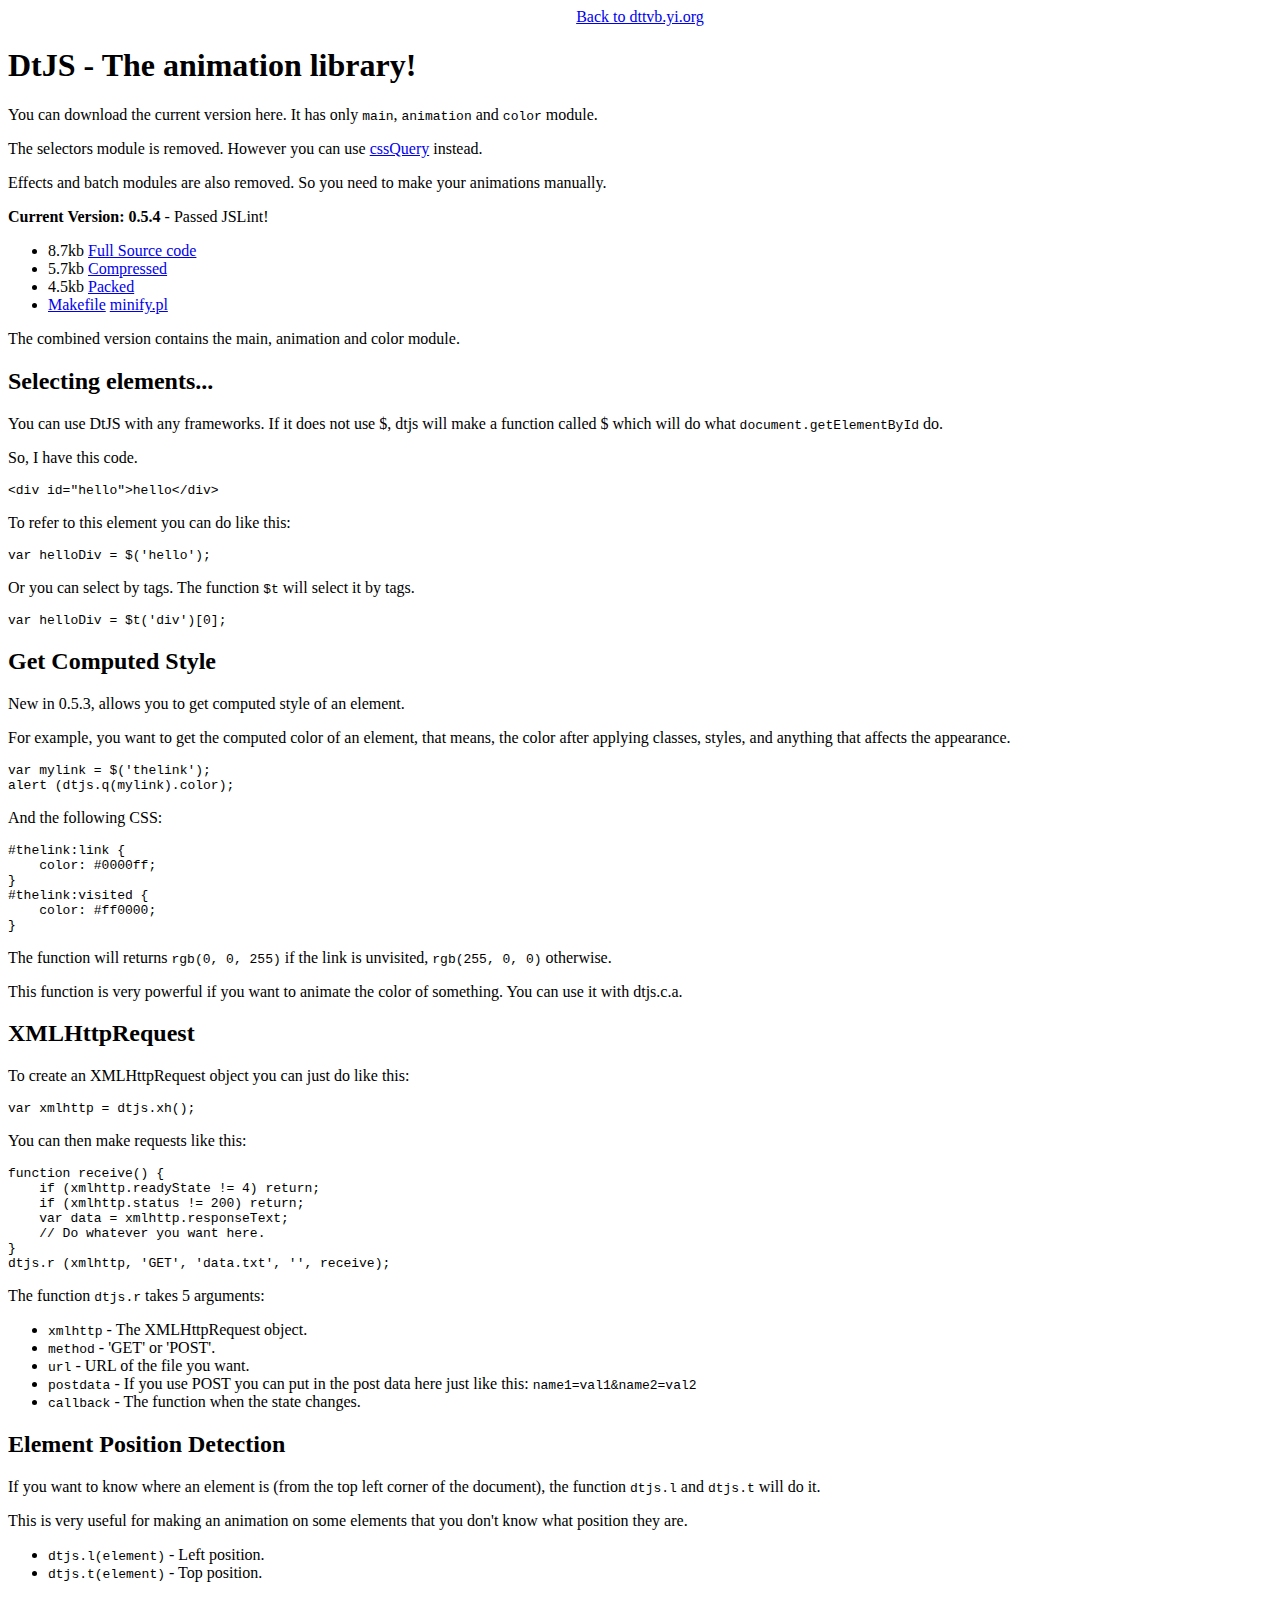
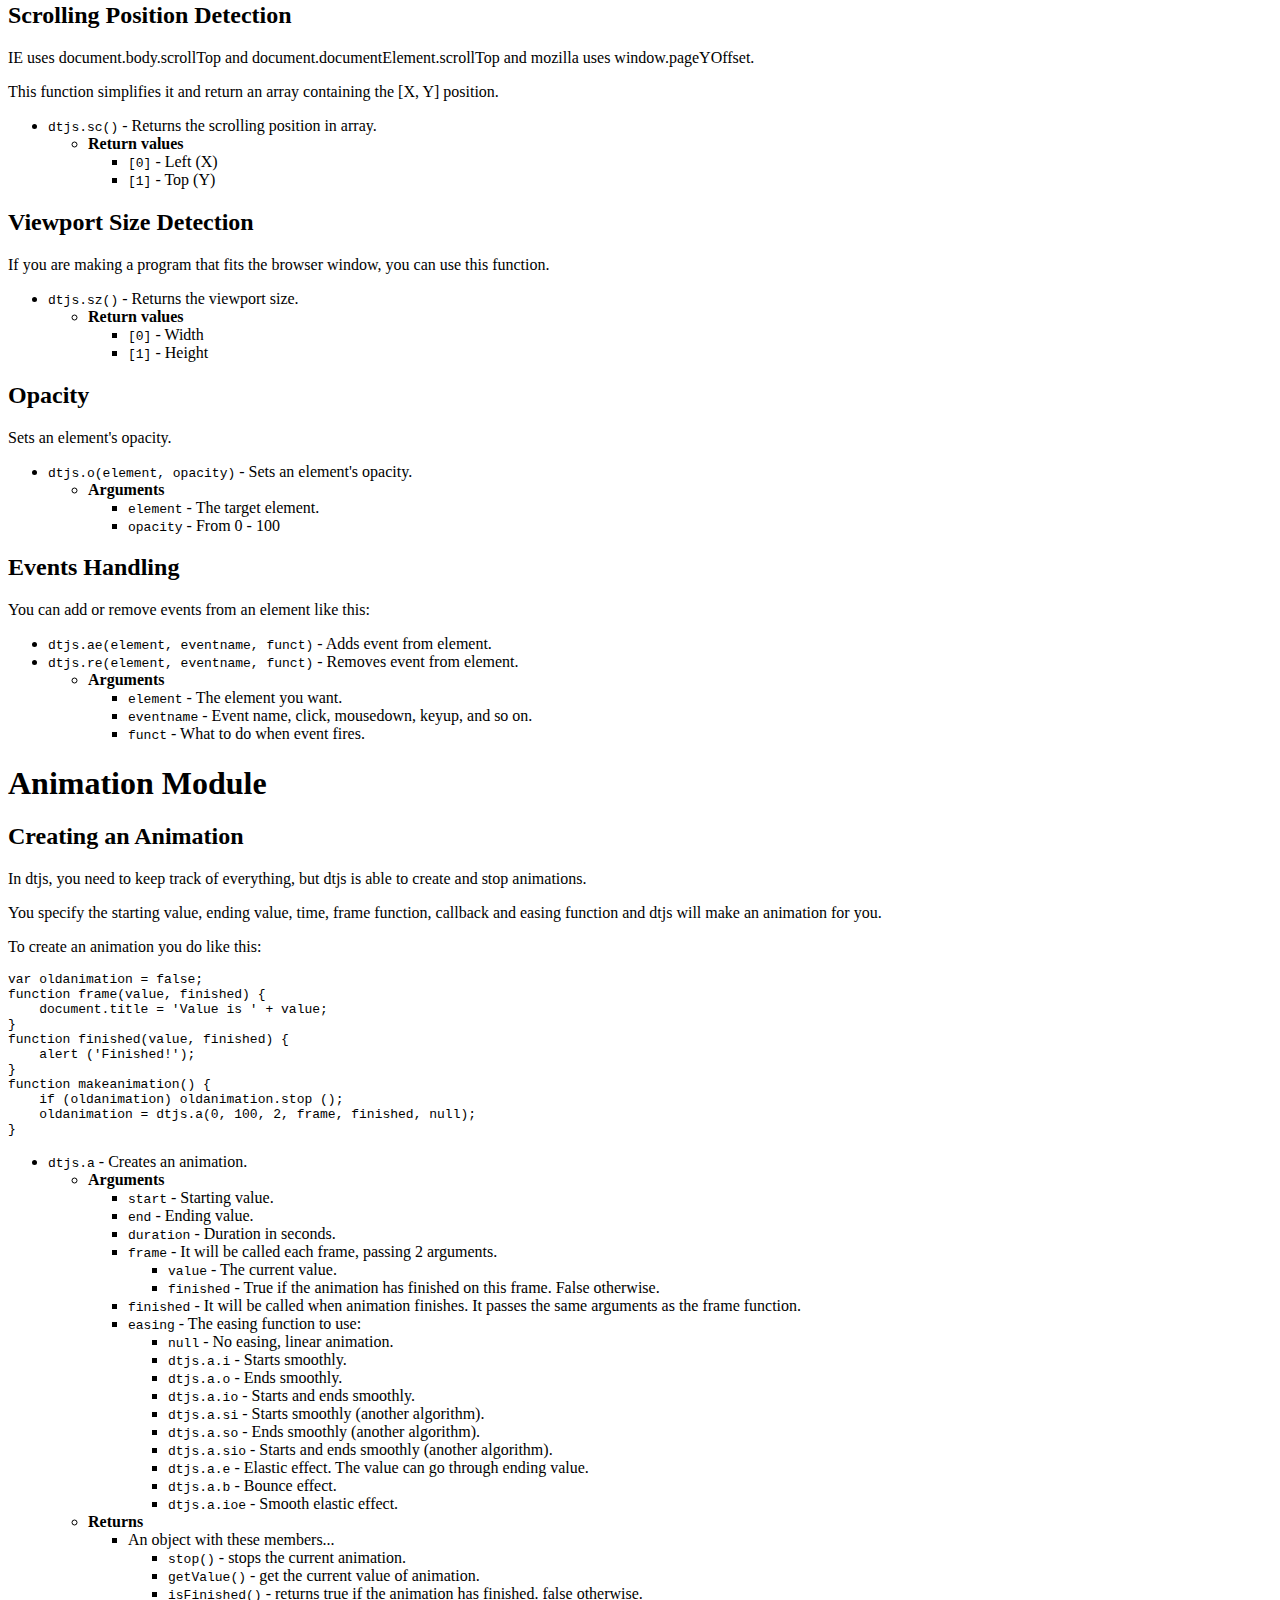
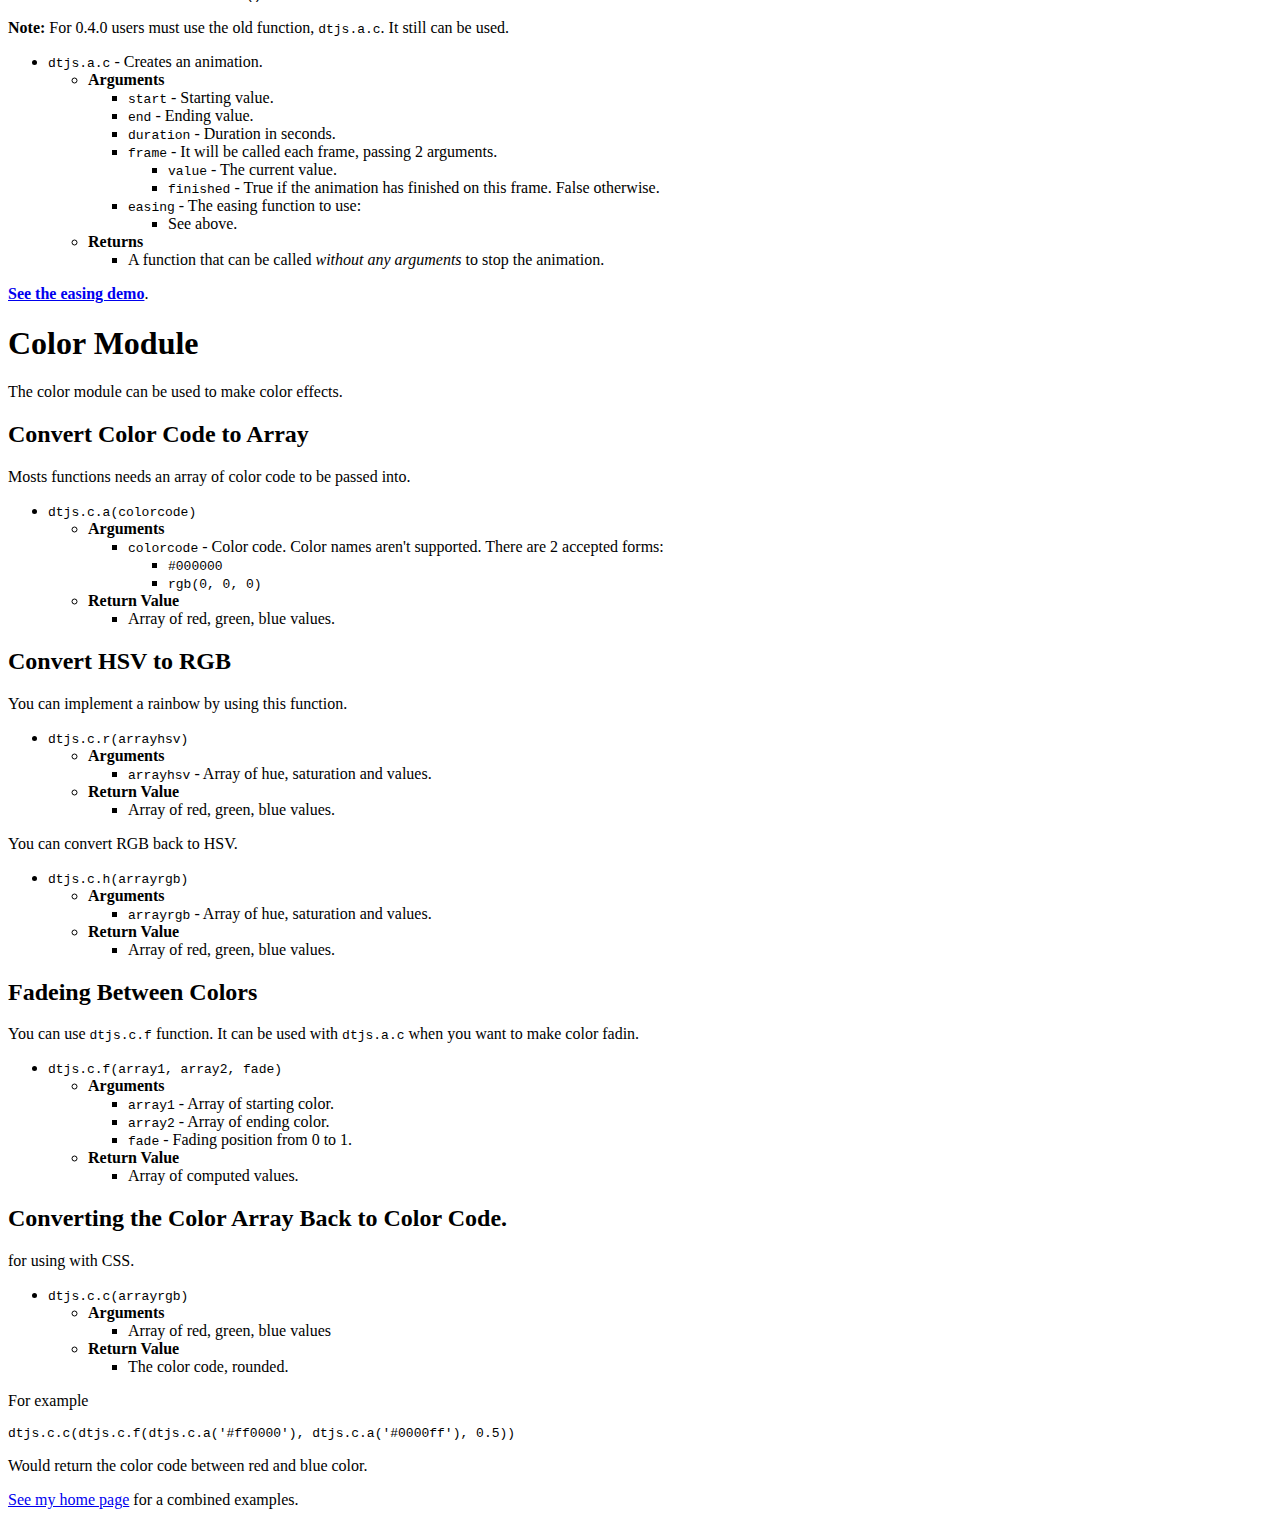
==== index.html @ 0e2278de "First commit." ====
<!DOCTYPE html PUBLIC "-//W3C//DTD XHTML 1.1//EN" "http://www.w3.org/1999/xhtml">
<html xmlns="http://www.w3.org/1999/xhtml">
<head>
	<title>DtJS &mdash; the JavaScript Animation Library</title>
	<link rel="stylesheet" href="css.css" />
</head>
<body>
<div style="text-align: center"><a href="/">Back to dttvb.yi.org</a></div>
<h1>DtJS - The animation library!</h1>

<p>You can download the current version here. It has only <code>main</code>, <code>animation</code> and <code>color</code> module.</p>

<p>The selectors module is removed. However you can use <a href="http://dean.edwards.name/my/cssQuery/">cssQuery</a> instead.</p>

<p>Effects and batch modules are also removed. So you need to make your animations manually.</p>

<p><strong>Current Version: 0.5.4</strong> - Passed JSLint!</p>

<ul>
<li>8.7kb <a href="dtjs.js?0.5.4">Full Source code</a></li>
<li>5.7kb <a href="dtjs.compressed.js?0.5.4">Compressed</a></li>
<li>4.5kb <a href="dtjs.packed.js?0.5.4">Packed</a></li>
<li><a href="Makefile">Makefile</a> <a href="minify.pl">minify.pl</a></li>
</ul>

<script type="text/javascript" src="dtjs.packed.js"></script>

<p>The combined version contains the main, animation and color module.</p>

<h2>Selecting elements...</h2>

<p>You can use DtJS with any frameworks. If it does not use $, dtjs will make a function called $
which will do what <code>document.getElementById</code> do.</p>

<p>So, I have this code.</p>

<pre><code>&lt;div id="hello"&gt;hello&lt;/div&gt;
</code></pre>

<p>To refer to this element you can do like this:</p>

<pre><code>var helloDiv = $('hello');
</code></pre>

<p>Or you can select by tags. The function <code>$t</code> will select it by tags.</p>

<pre><code>var helloDiv = $t('div')[0];
</code></pre>

<h2>Get Computed Style</h2>

<p>New in 0.5.3, allows you to get computed style of an element.</p>

<p>For example, you want to get the computed color of an element, that means, the color after applying classes, styles, and anything that affects the appearance.</p>

<pre><code>var mylink = $('thelink');
alert (dtjs.q(mylink).color);
</code></pre>

<p>And the following CSS:</p>

<pre><code>#thelink:link {
    color: #0000ff;
}
#thelink:visited {
    color: #ff0000;
}
</code></pre>

<p>The function will returns <code>rgb(0, 0, 255)</code> if the link is unvisited, <code>rgb(255, 0, 0)</code> otherwise.</p>

<p>This function is very powerful if you want to animate the color of something. You can use it with dtjs.c.a.</p>

<h2>XMLHttpRequest</h2>

<p>To create an XMLHttpRequest object you can just do like this:</p>

<pre><code>var xmlhttp = dtjs.xh();
</code></pre>

<p>You can then make requests like this:</p>

<pre><code>function receive() {
    if (xmlhttp.readyState != 4) return;
    if (xmlhttp.status != 200) return;
    var data = xmlhttp.responseText;
    // Do whatever you want here.
}
dtjs.r (xmlhttp, 'GET', 'data.txt', '', receive);
</code></pre>

<p>The function <code>dtjs.r</code> takes 5 arguments:</p>

<ul>
<li><code>xmlhttp</code>  - The XMLHttpRequest object.</li>
<li><code>method</code>   - 'GET' or 'POST'.</li>
<li><code>url</code>      - URL of the file you want.</li>
<li><code>postdata</code> - If you use POST you can put in the post data here just like this: <code>name1=val1&amp;name2=val2</code></li>
<li><code>callback</code> - The function when the state changes.</li>
</ul>

<h2>Element Position Detection</h2>

<p>If you want to know where an element is (from the top left corner of the document), the function <code>dtjs.l</code> and <code>dtjs.t</code>
will do it.</p>

<p>This is very useful for making an animation on some elements that you don't know what position they are.</p>

<ul>
<li><code>dtjs.l(element)</code> - Left position.</li>
<li><code>dtjs.t(element)</code> - Top position.</li>
</ul>

<h2>Scrolling Position Detection</h2>

<p>IE uses document.body.scrollTop and document.documentElement.scrollTop and mozilla uses window.pageYOffset.</p>

<p>This function simplifies it and return an array containing the [X, Y] position.</p>

<ul>
<li><code>dtjs.sc()</code> - Returns the scrolling position in array.

<ul>
<li><strong>Return values</strong>

<ul>
<li><code>[0]</code> - Left (X)</li>
<li><code>[1]</code> - Top (Y)</li>
</ul></li>
</ul></li>
</ul>

<h2>Viewport Size Detection</h2>

<p>If you are making a program that fits the browser window, you can use this function.</p>

<ul>
<li><code>dtjs.sz()</code> - Returns the viewport size.

<ul>
<li><strong>Return values</strong>

<ul>
<li><code>[0]</code> - Width</li>
<li><code>[1]</code> - Height</li>
</ul></li>
</ul></li>
</ul>

<h2>Opacity</h2>

<p>Sets an element's opacity.</p>

<ul>
<li><code>dtjs.o(element, opacity)</code> - Sets an element's opacity.

<ul>
<li><strong>Arguments</strong>

<ul>
<li><code>element</code> - The target element.</li>
<li><code>opacity</code> - From 0 - 100</li>
</ul></li>
</ul></li>
</ul>

<h2>Events Handling</h2>

<p>You can add or remove events from an element like this:</p>

<ul>
<li><code>dtjs.ae(element, eventname, funct)</code> - Adds event from element.</li>
<li><code>dtjs.re(element, eventname, funct)</code> - Removes event from element.

<ul>
<li><strong>Arguments</strong>

<ul>
<li><code>element</code> - The element you want.</li>
<li><code>eventname</code> - Event name, click, mousedown, keyup, and so on.</li>
<li><code>funct</code> - What to do when event fires.</li>
</ul></li>
</ul></li>
</ul>

<h1>Animation Module</h1>

<h2>Creating an Animation</h2>

<p>In dtjs, you need to keep track of everything, but dtjs is able to create and stop animations.</p>

<p>You specify the starting value, ending value, time, frame function, callback and easing function and dtjs will make an animation for you.</p>

<p>To create an animation you do like this:</p>

<pre><code>var oldanimation = false;
function frame(value, finished) {
    document.title = 'Value is ' + value;
}
function finished(value, finished) {
    alert ('Finished!');
}
function makeanimation() {
    if (oldanimation) oldanimation.stop ();
    oldanimation = dtjs.a(0, 100, 2, frame, finished, null);
}
</code></pre>

<ul>
<li><code>dtjs.a</code> - Creates an animation.

<ul>
<li><strong>Arguments</strong>

<ul>
<li><code>start</code>    - Starting value.</li>
<li><code>end</code>      - Ending value.</li>
<li><code>duration</code> - Duration in seconds.</li>
<li><code>frame</code>    - It will be called each frame, passing 2 arguments.

<ul>
<li><code>value</code>     - The current value.</li>
<li><code>finished</code>  - True if the animation has finished on this frame. False otherwise.</li>
</ul></li>
<li><code>finished</code> - It will be called when animation finishes. It passes the same arguments as the frame function.</li>
<li><code>easing</code>   - The easing function to use:

<ul>
<li><code>null</code>        - No easing, linear animation.</li>
<li><code>dtjs.a.i</code>    - Starts smoothly.</li>
<li><code>dtjs.a.o</code>    - Ends smoothly.</li>
<li><code>dtjs.a.io</code>   - Starts and ends smoothly.</li>
<li><code>dtjs.a.si</code>   - Starts smoothly (another algorithm).</li>
<li><code>dtjs.a.so</code>   - Ends smoothly (another algorithm).</li>
<li><code>dtjs.a.sio</code>  - Starts and ends smoothly (another algorithm).</li>
<li><code>dtjs.a.e</code>    - Elastic effect. The value can go through ending value.</li>
<li><code>dtjs.a.b</code>    - Bounce effect.</li>
<li><code>dtjs.a.ioe</code>  - Smooth elastic effect.</li>
</ul></li>
</ul></li>
<li><strong>Returns</strong>

<ul>
<li>An object with these members...

<ul>
<li><code>stop()</code>     - stops the current animation.</li>
<li><code>getValue()</code> - get the current value of animation.</li>
<li><code>isFinished()</code> - returns true if the animation has finished. false otherwise.</li>
</ul></li>
</ul></li>
</ul></li>
</ul>

<p><strong>Note:</strong> For 0.4.0 users must use the old function, <code>dtjs.a.c</code>. It still can be used.</p>

<ul>
<li><code>dtjs.a.c</code> - Creates an animation.

<ul>
<li><strong>Arguments</strong>

<ul>
<li><code>start</code>    - Starting value.</li>
<li><code>end</code>      - Ending value.</li>
<li><code>duration</code> - Duration in seconds.</li>
<li><code>frame</code>    - It will be called each frame, passing 2 arguments.

<ul>
<li><code>value</code>     - The current value.</li>
<li><code>finished</code>  - True if the animation has finished on this frame. False otherwise.</li>
</ul></li>
<li><code>easing</code>   - The easing function to use:

<ul>
<li>See above.</li>
</ul></li>
</ul></li>
<li><strong>Returns</strong>

<ul>
<li>A function that can be called <em>without any arguments</em> to stop the animation.</li>
</ul></li>
</ul></li>
</ul>

<p><a href="easingtest.html"><strong>See the easing demo</strong></a>.</p>

<h1>Color Module</h1>

<p>The color module can be used to make color effects.</p>

<h2>Convert Color Code to Array</h2>

<p>Mosts functions needs an array of color code to be passed into.</p>

<ul>
<li><code>dtjs.c.a(colorcode)</code>

<ul>
<li><strong>Arguments</strong>

<ul>
<li><code>colorcode</code> - Color code. Color names aren't supported. There are 2 accepted forms:

<ul>
<li><code>#000000</code></li>
<li><code>rgb(0, 0, 0)</code></li>
</ul></li>
</ul></li>
<li><strong>Return Value</strong>

<ul>
<li>Array of red, green, blue values.</li>
</ul></li>
</ul></li>
</ul>

<h2>Convert HSV to RGB</h2>

<p>You can implement a rainbow by using this function.</p>

<ul>
<li><code>dtjs.c.r(arrayhsv)</code>

<ul>
<li><strong>Arguments</strong>

<ul>
<li><code>arrayhsv</code> - Array of hue, saturation and values.</li>
</ul></li>
<li><strong>Return Value</strong>

<ul>
<li>Array of red, green, blue values.</li>
</ul></li>
</ul></li>
</ul>

<p>You can convert RGB back to HSV.</p>

<ul>
<li><code>dtjs.c.h(arrayrgb)</code>

<ul>
<li><strong>Arguments</strong>

<ul>
<li><code>arrayrgb</code> - Array of hue, saturation and values.</li>
</ul></li>
<li><strong>Return Value</strong>

<ul>
<li>Array of red, green, blue values.</li>
</ul></li>
</ul></li>
</ul>

<h2>Fadeing Between Colors</h2>

<p>You can use <code>dtjs.c.f</code> function. It can be used with <code>dtjs.a.c</code> when you want to make color fadin.</p>

<ul>
<li><code>dtjs.c.f(array1, array2, fade)</code>

<ul>
<li><strong>Arguments</strong>

<ul>
<li><code>array1</code> - Array of starting color.</li>
<li><code>array2</code> - Array of ending color.</li>
<li><code>fade</code>   - Fading position from 0 to 1.</li>
</ul></li>
<li><strong>Return Value</strong>

<ul>
<li>Array of computed values.</li>
</ul></li>
</ul></li>
</ul>

<h2>Converting the Color Array Back to Color Code.</h2>

<p>for using with CSS.</p>

<ul>
<li><code>dtjs.c.c(arrayrgb)</code>

<ul>
<li><strong>Arguments</strong>

<ul>
<li>Array of red, green, blue values</li>
</ul></li>
<li><strong>Return Value</strong>

<ul>
<li>The color code, rounded.</li>
</ul></li>
</ul></li>
</ul>

<p>For example</p>

<pre><code>dtjs.c.c(dtjs.c.f(dtjs.c.a('#ff0000'), dtjs.c.a('#0000ff'), 0.5))
</code></pre>

<p>Would return the color code between red and blue color.</p>

<p><a href="/">See my home page</a> for a combined examples.</p>
</body>
</html>
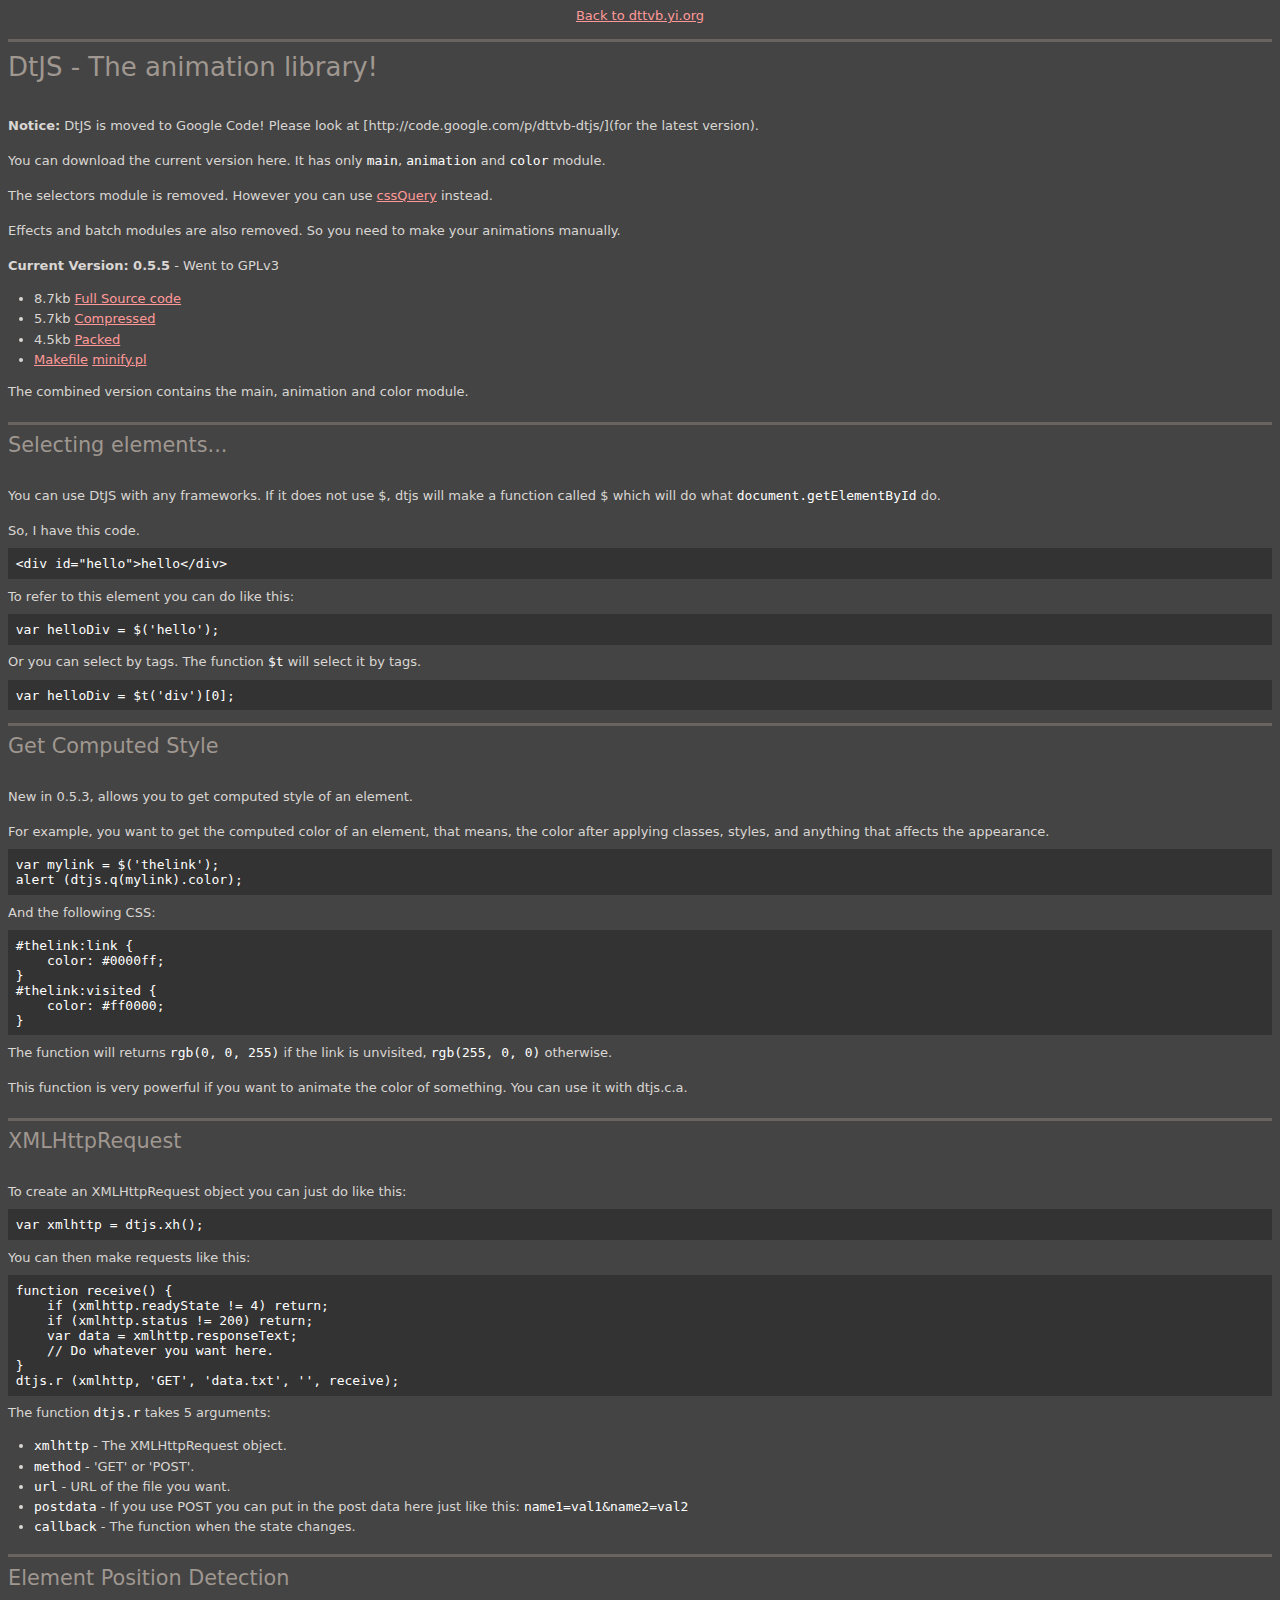
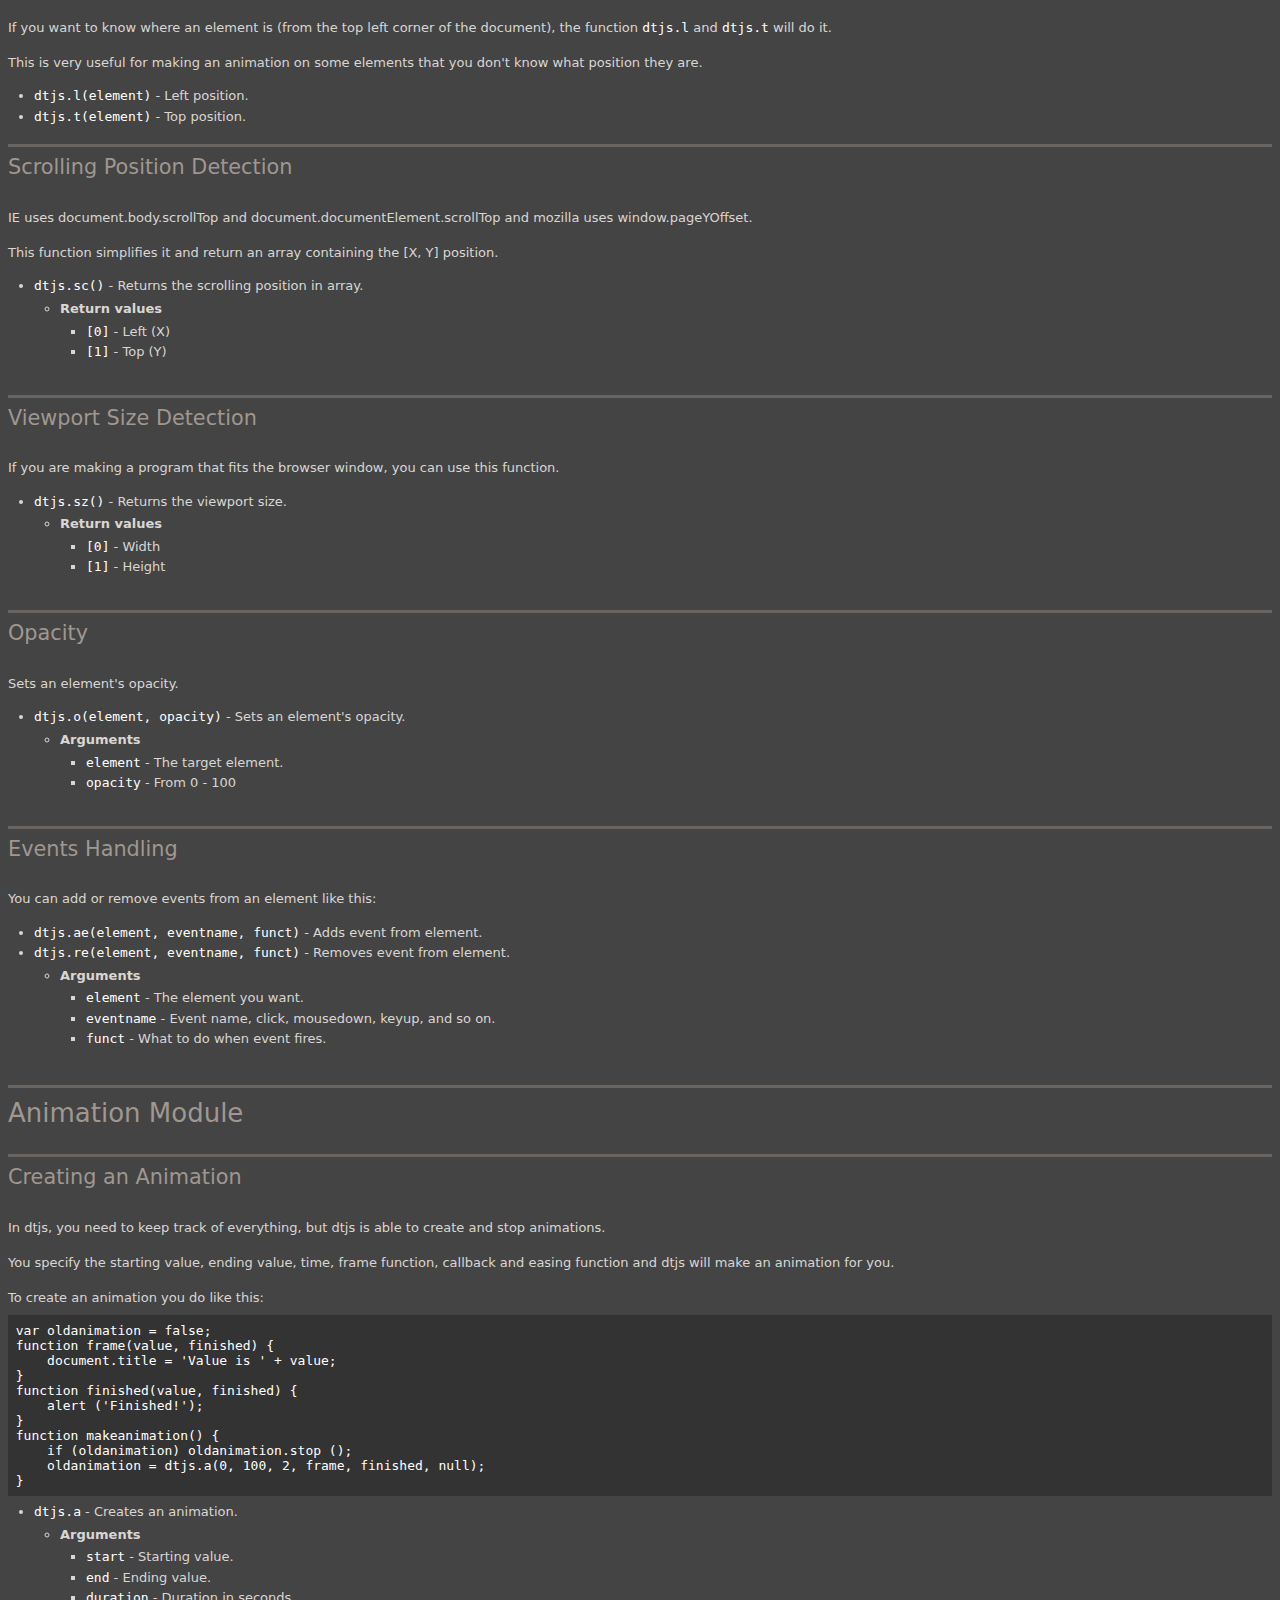
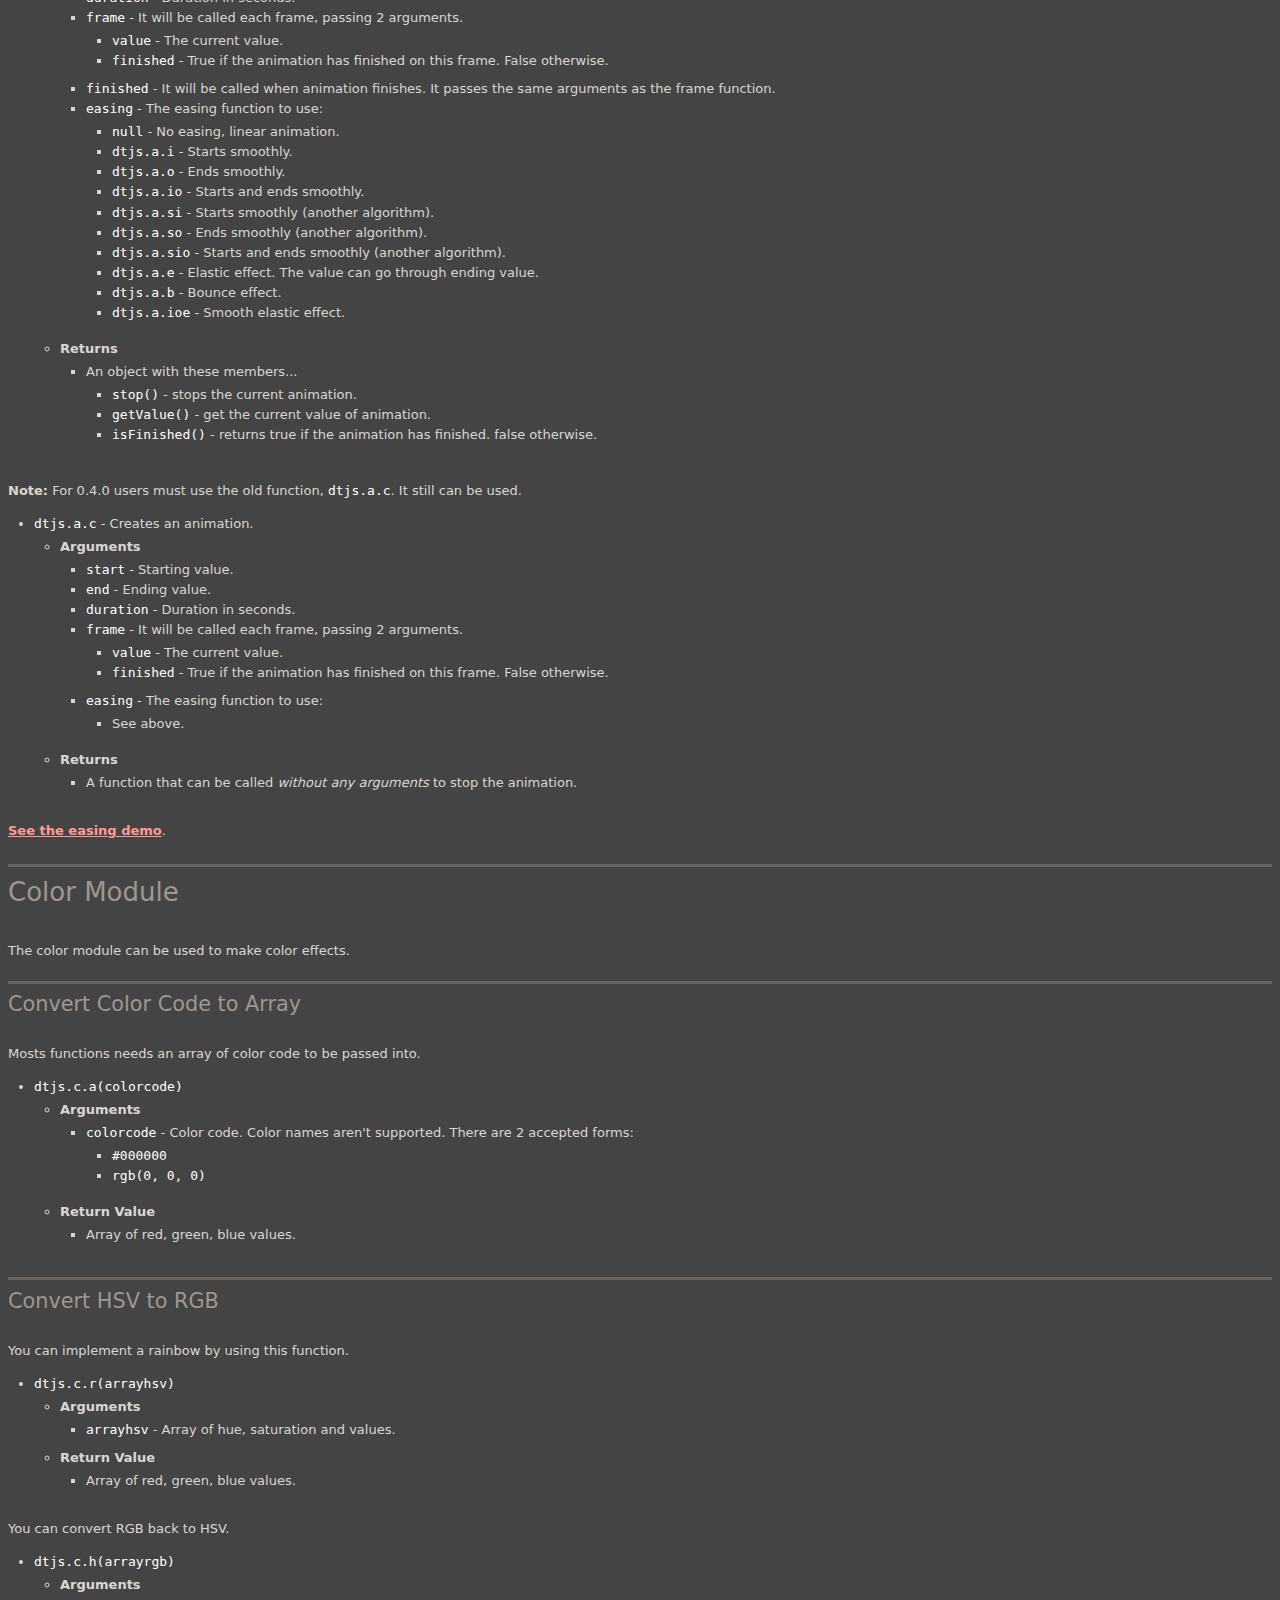
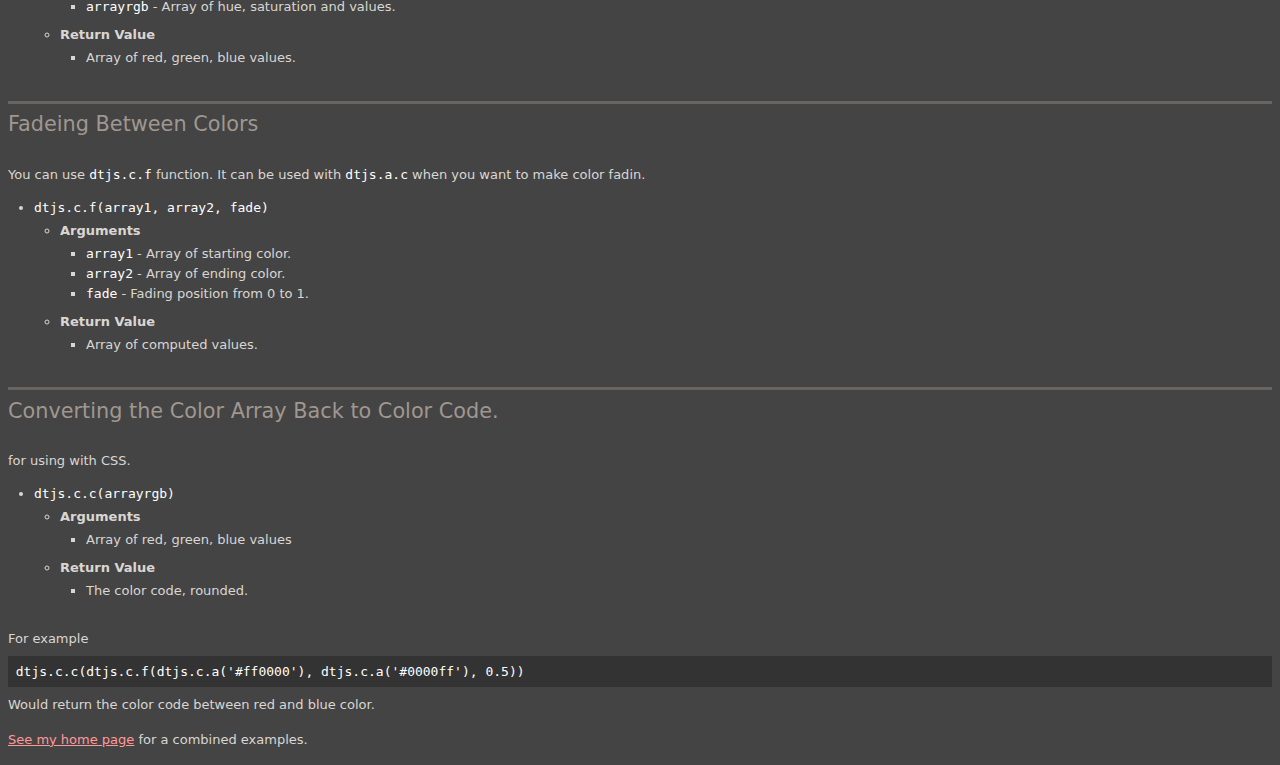
==== commit c754910c: "make" ====
--- a/index.html
+++ b/index.html
@@ -8,18 +8,20 @@
 <div style="text-align: center"><a href="/">Back to dttvb.yi.org</a></div>
 <h1>DtJS - The animation library!</h1>
 
+<p><strong>Notice:</strong> DtJS is moved to Google Code! Please look at [http://code.google.com/p/dttvb-dtjs/](for the latest version).</p>
+
 <p>You can download the current version here. It has only <code>main</code>, <code>animation</code> and <code>color</code> module.</p>
 
 <p>The selectors module is removed. However you can use <a href="http://dean.edwards.name/my/cssQuery/">cssQuery</a> instead.</p>
 
 <p>Effects and batch modules are also removed. So you need to make your animations manually.</p>
 
-<p><strong>Current Version: 0.5.4</strong> - Passed JSLint!</p>
-
-<ul>
-<li>8.7kb <a href="dtjs.js?0.5.4">Full Source code</a></li>
-<li>5.7kb <a href="dtjs.compressed.js?0.5.4">Compressed</a></li>
-<li>4.5kb <a href="dtjs.packed.js?0.5.4">Packed</a></li>
+<p><strong>Current Version: 0.5.5</strong> - Went to GPLv3</p>
+
+<ul>
+<li>8.7kb <a href="dtjs.js?0.5.5">Full Source code</a></li>
+<li>5.7kb <a href="dtjs.compressed.js?0.5.5">Compressed</a></li>
+<li>4.5kb <a href="dtjs.packed.js?0.5.5">Packed</a></li>
 <li><a href="Makefile">Makefile</a> <a href="minify.pl">minify.pl</a></li>
 </ul>
 
--- a/css.css
+++ b/css.css
@@ -0,0 +1,73 @@
+body {
+	background: #444;
+	color: #d9d6d3;
+	font: small "DejaVu Sans", "Bitstream Vera Sans", Verdana, Helvetica, sans-serif;
+}
+
+h1, h2 {
+	margin: 0.6em 0;
+	padding: 0.4em 0;
+}
+
+p {
+	line-height: 1.5em;
+}
+
+p {
+	margin: 0;
+	padding: 0.6em 0;
+}
+
+ol, ul {
+	margin: 0 0 0 2em;
+	padding: 0.4em 0;
+}
+
+li {
+	margin: 0;
+	padding: 0.2em 0;
+}
+
+code {
+	color: #fff;
+}
+
+h1, h2 {
+	color: #9f9790;
+	border-top: 3px solid #696460;
+	font-weight: 100;
+}
+
+h1 {
+	font-size: 200%;
+}
+
+h2 {
+	font-size: 160%;
+}
+
+pre {
+	margin: 0;
+	padding: 0.6em;
+	background: #333;
+}
+
+a {
+	color: #f99;
+}
+
+a:visited {
+	color: #c88;
+}
+
+code, pre {
+	font: 100% "DejaVu Sans Mono", "Bitstream Vera Sans Mono", Consolas, "Andale Mono", Monaco, "Courier New", monospace;
+}
+
+th {
+	color: #fa0;
+}
+
+td {
+	color: #ced;
+}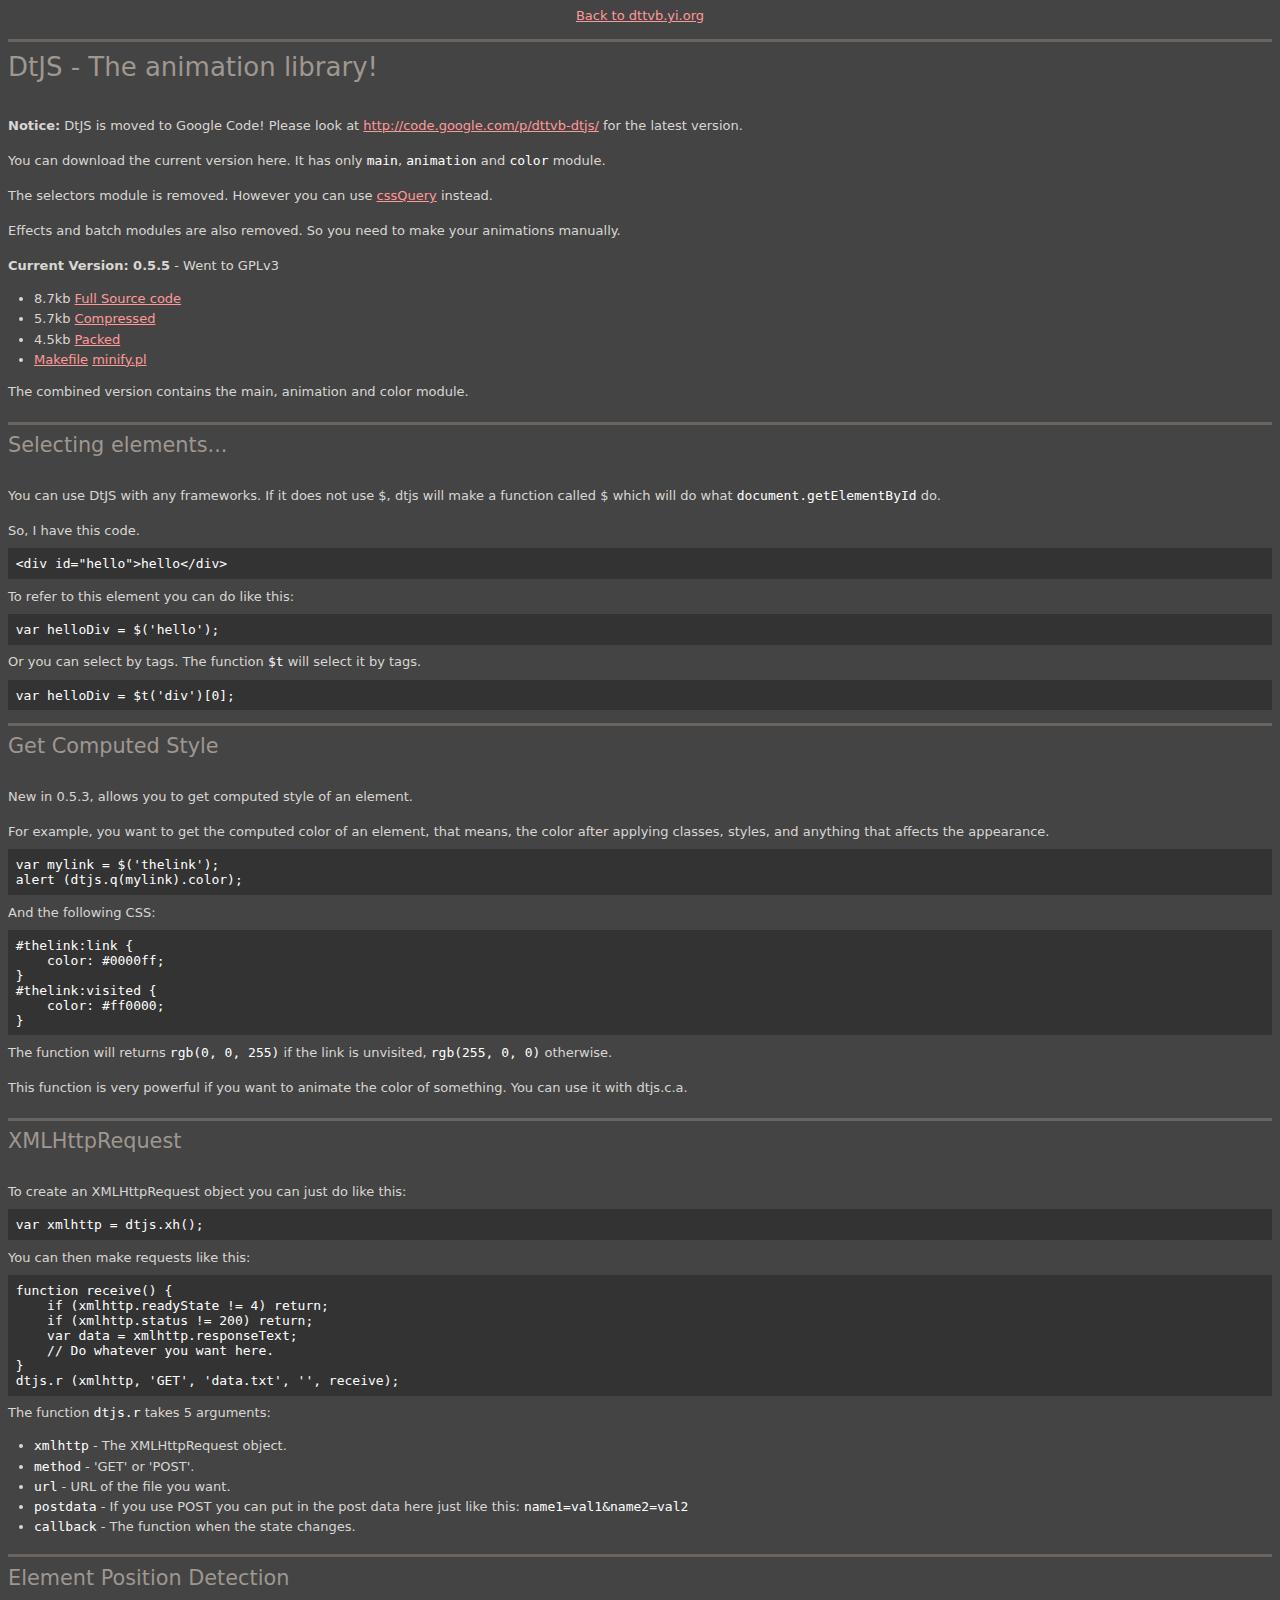
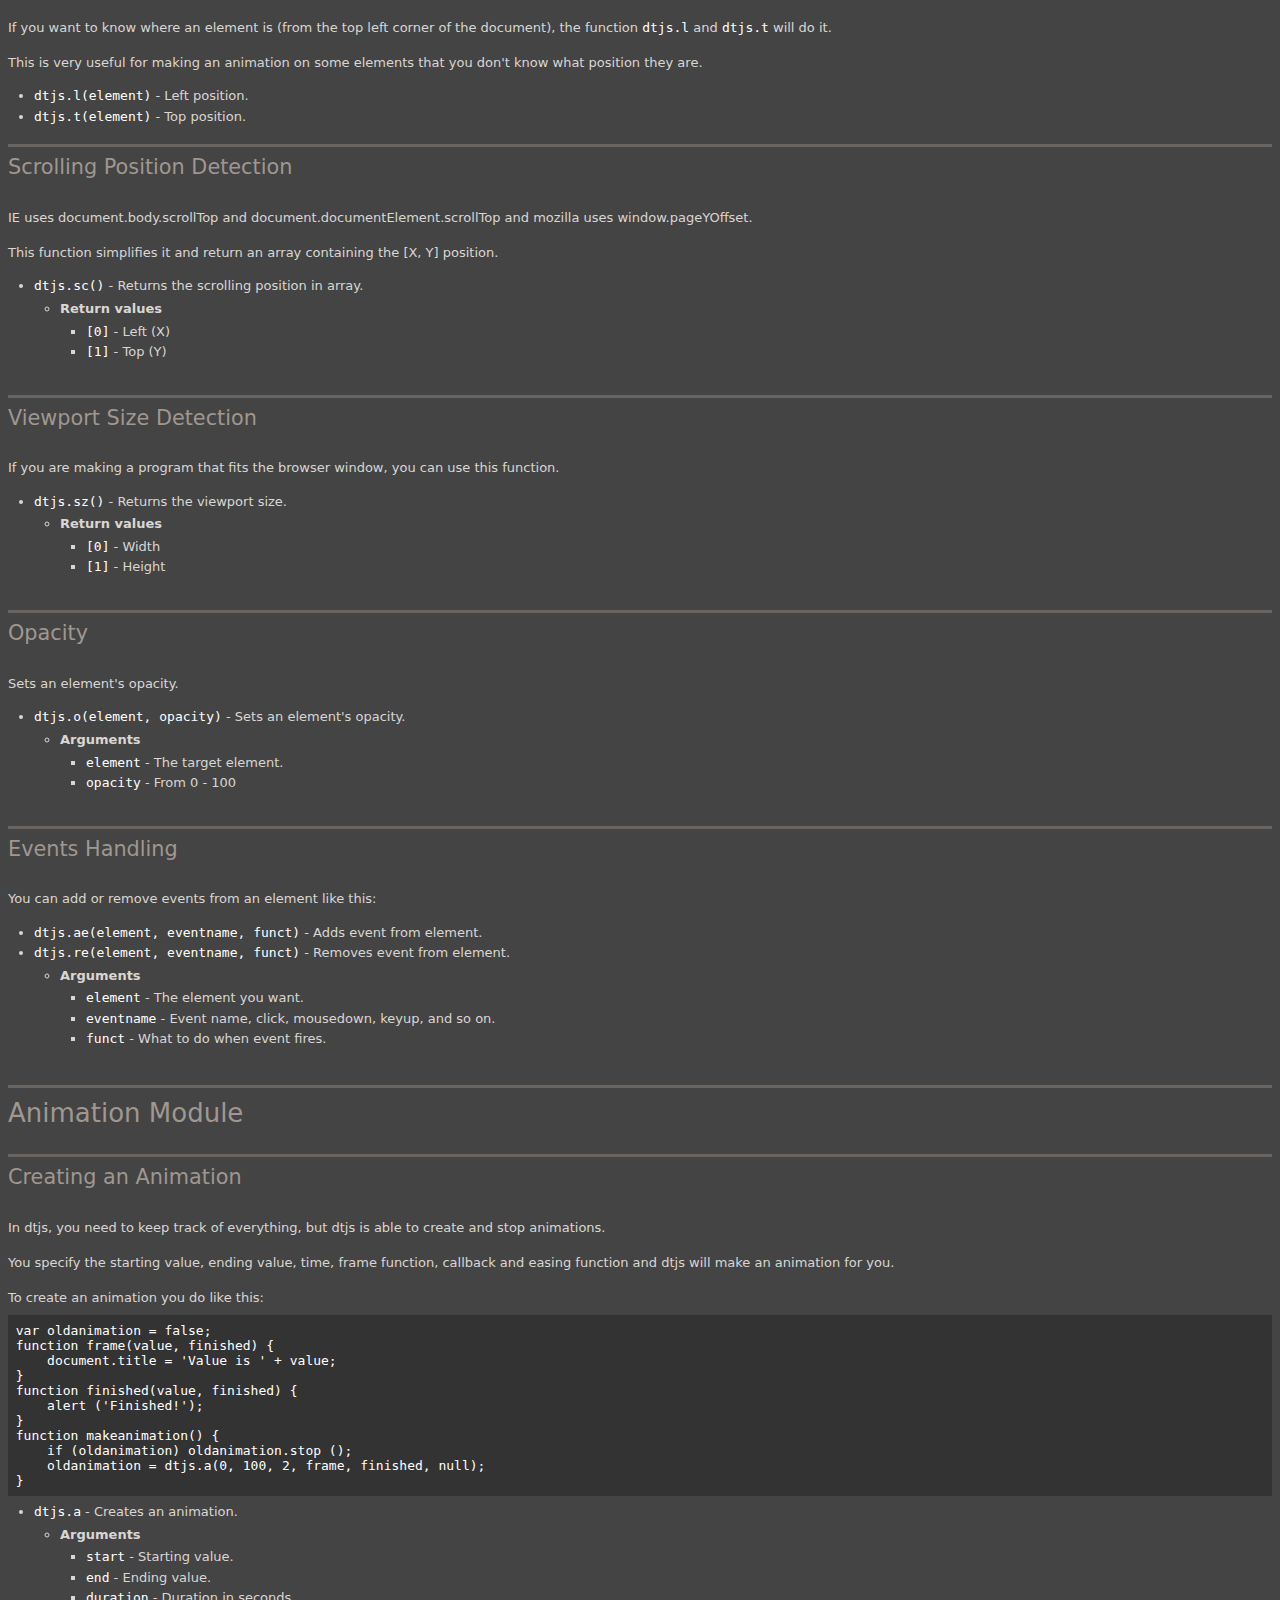
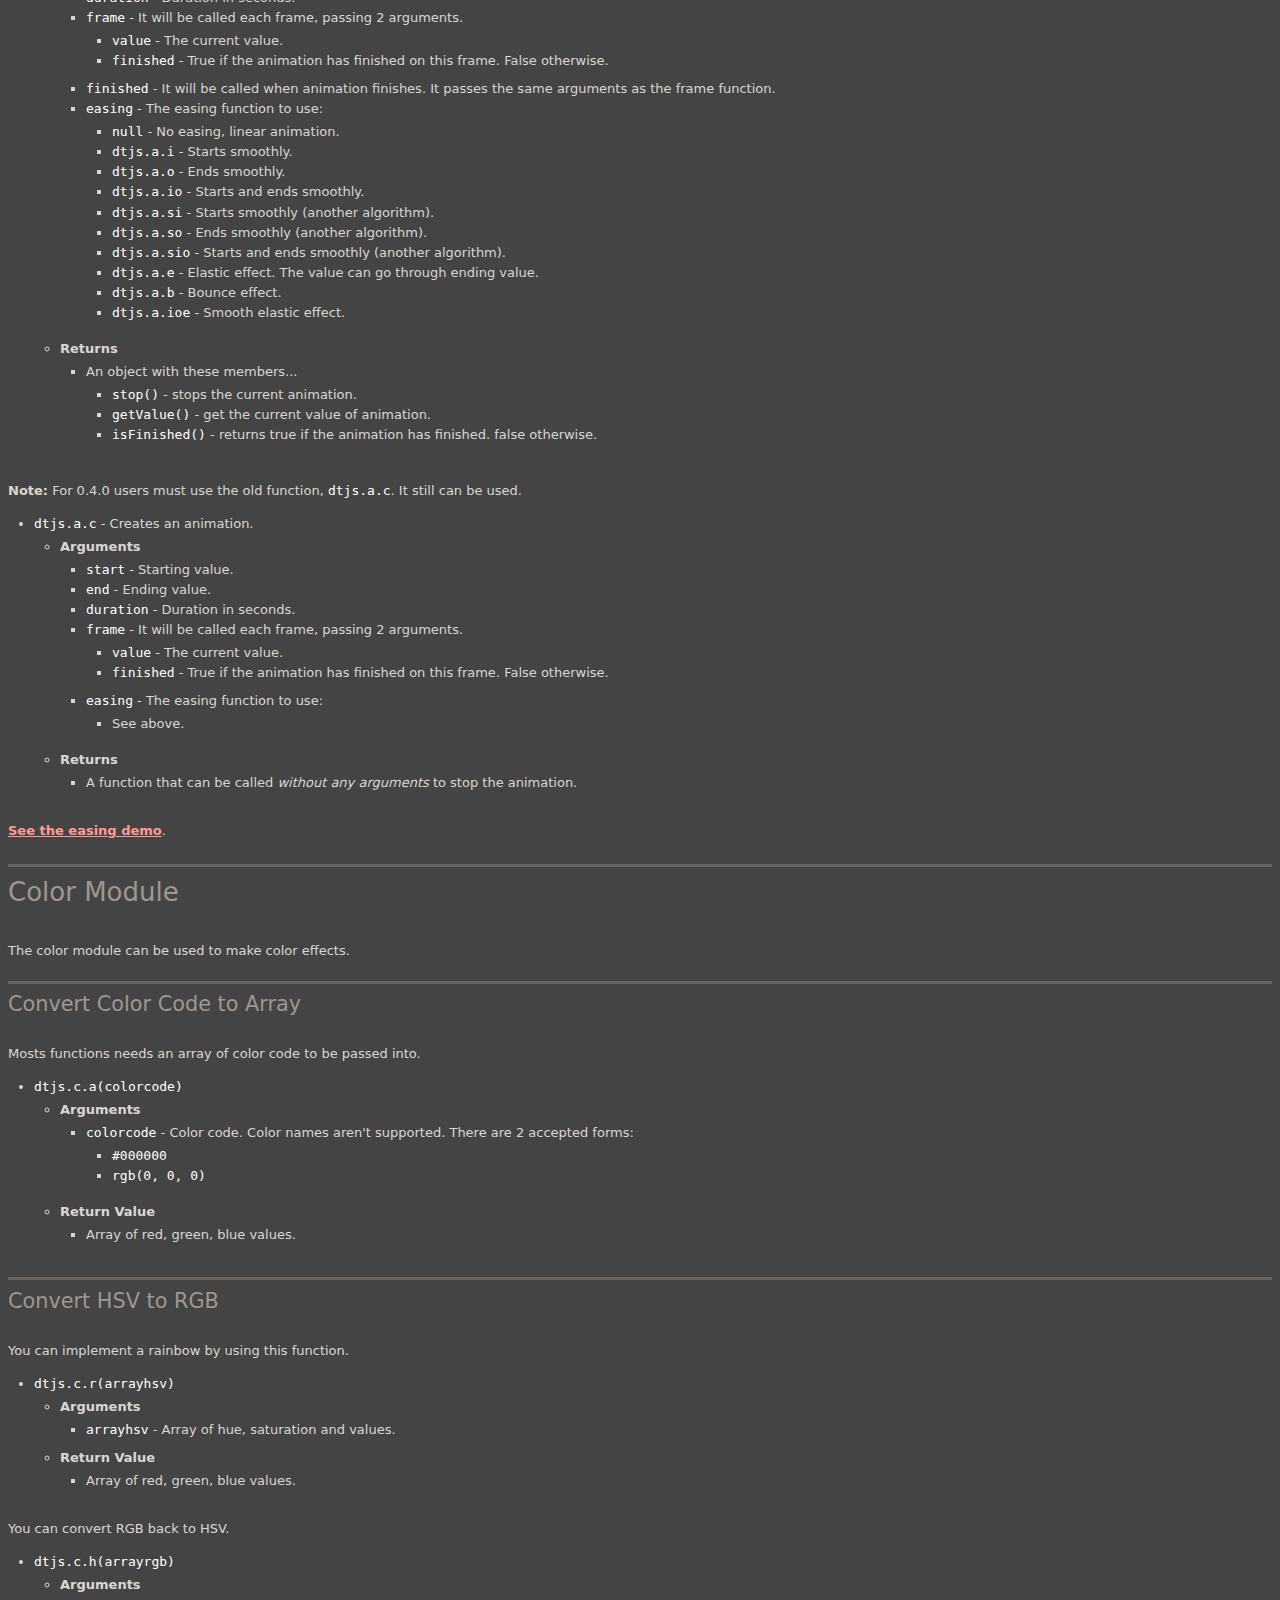
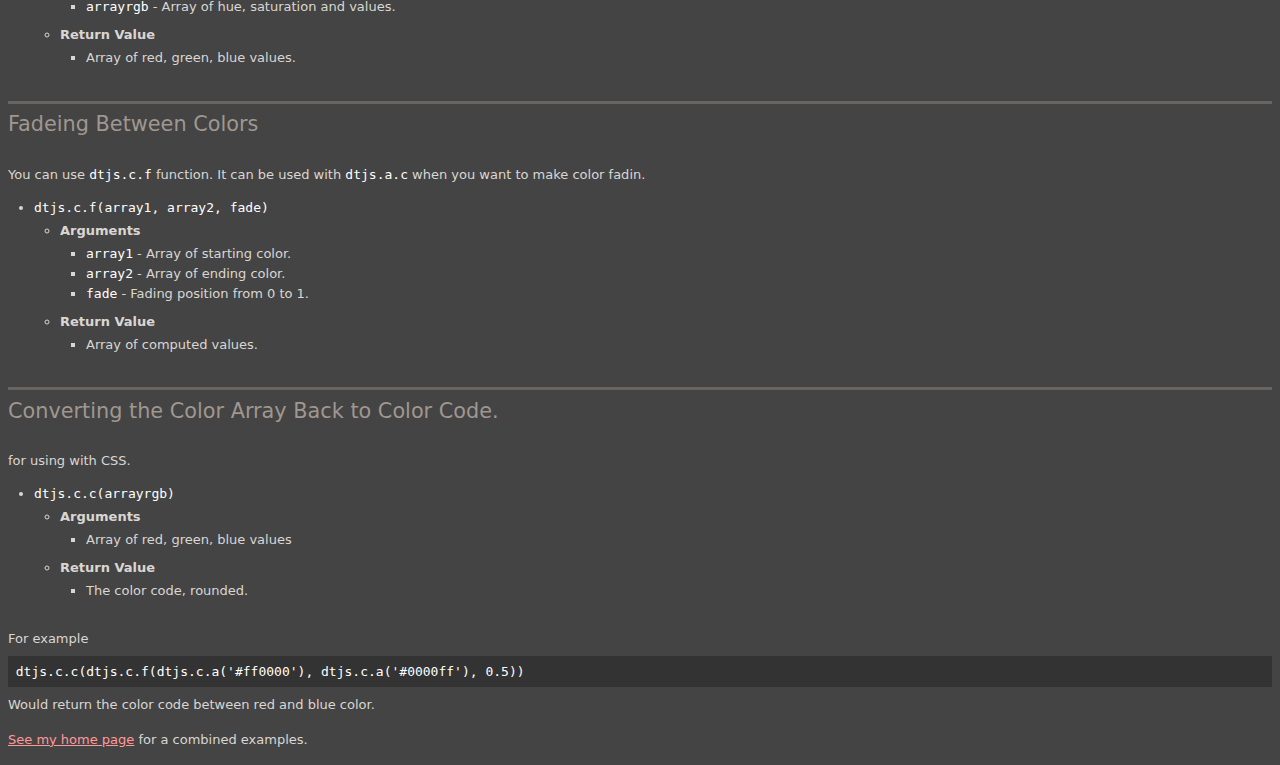
==== commit 4eb3c238: "Confusion between WikiSyntax and Markdown" ====
--- a/index.html
+++ b/index.html
@@ -8,7 +8,7 @@
 <div style="text-align: center"><a href="/">Back to dttvb.yi.org</a></div>
 <h1>DtJS - The animation library!</h1>
 
-<p><strong>Notice:</strong> DtJS is moved to Google Code! Please look at [http://code.google.com/p/dttvb-dtjs/](for the latest version).</p>
+<p><strong>Notice:</strong> DtJS is moved to Google Code! Please look at <a href="http://code.google.com/p/dttvb-dtjs/">http://code.google.com/p/dttvb-dtjs/</a> for the latest version.</p>
 
 <p>You can download the current version here. It has only <code>main</code>, <code>animation</code> and <code>color</code> module.</p>
 
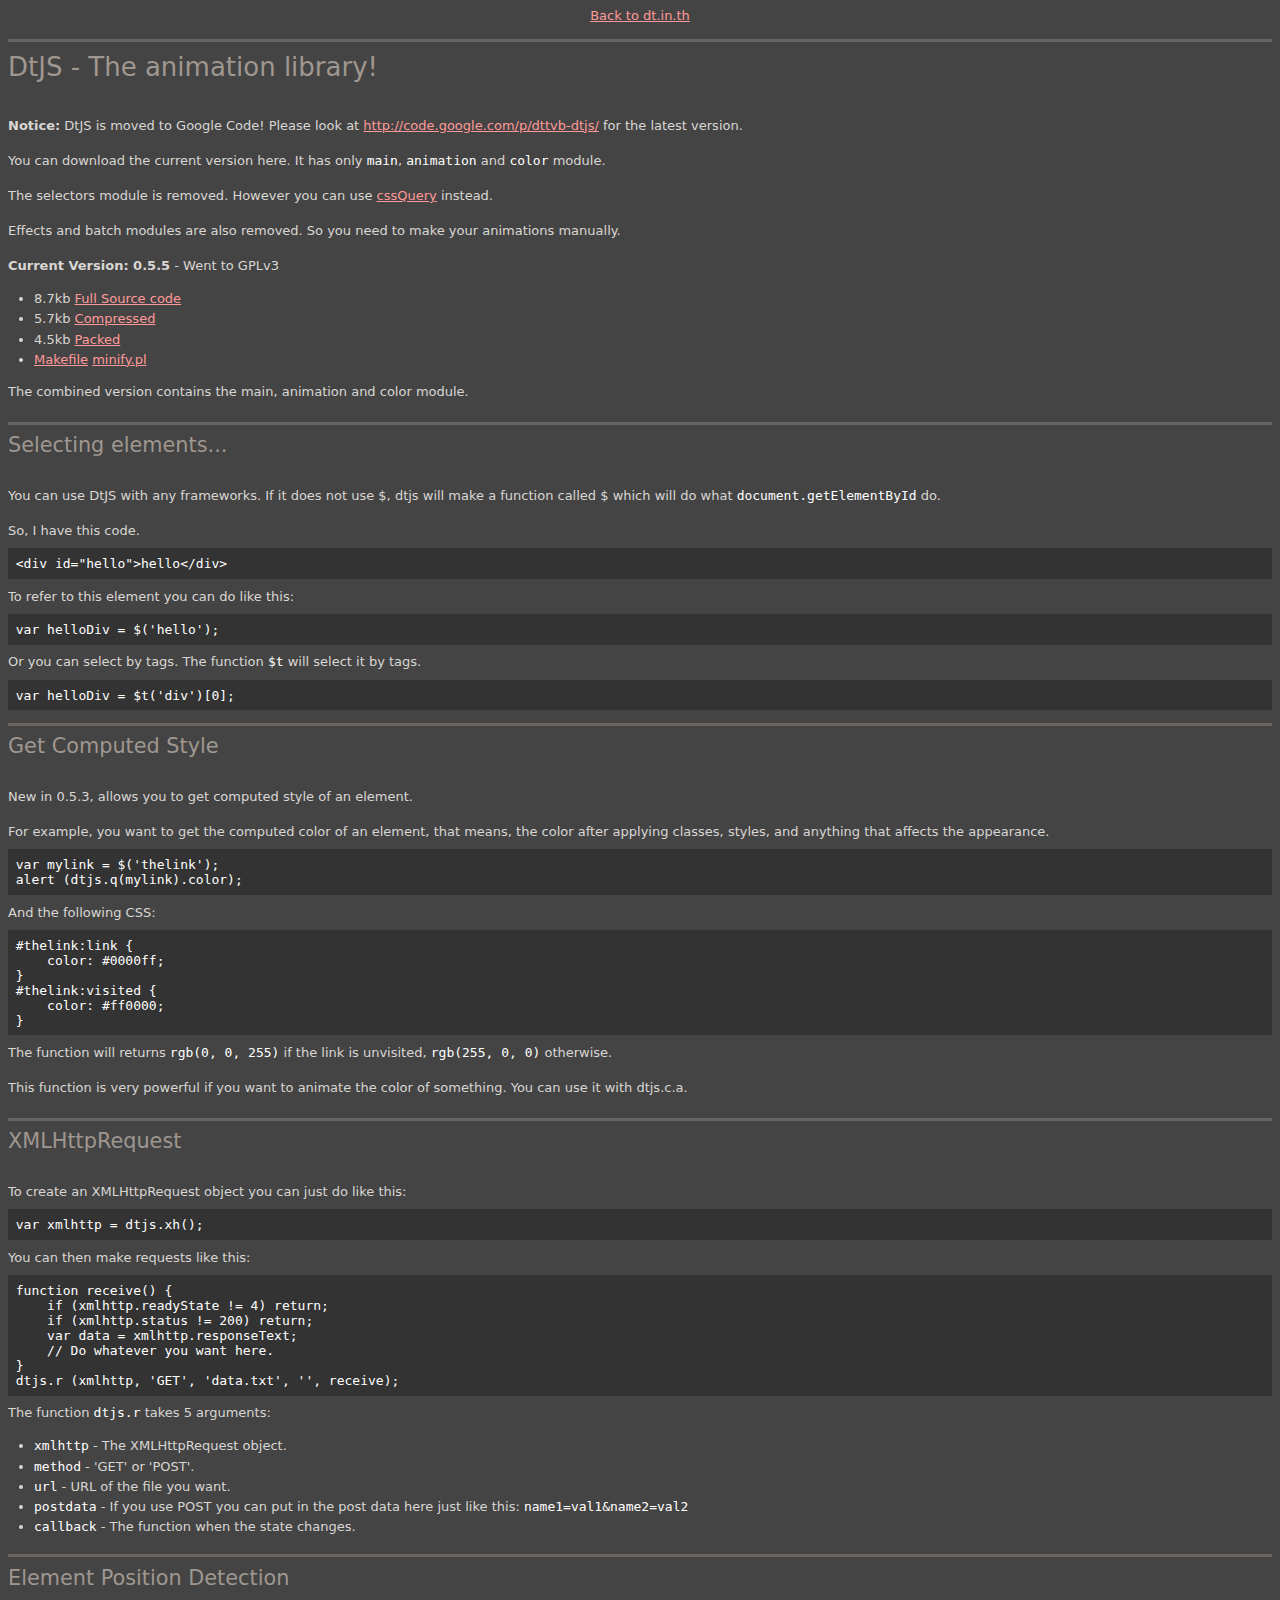
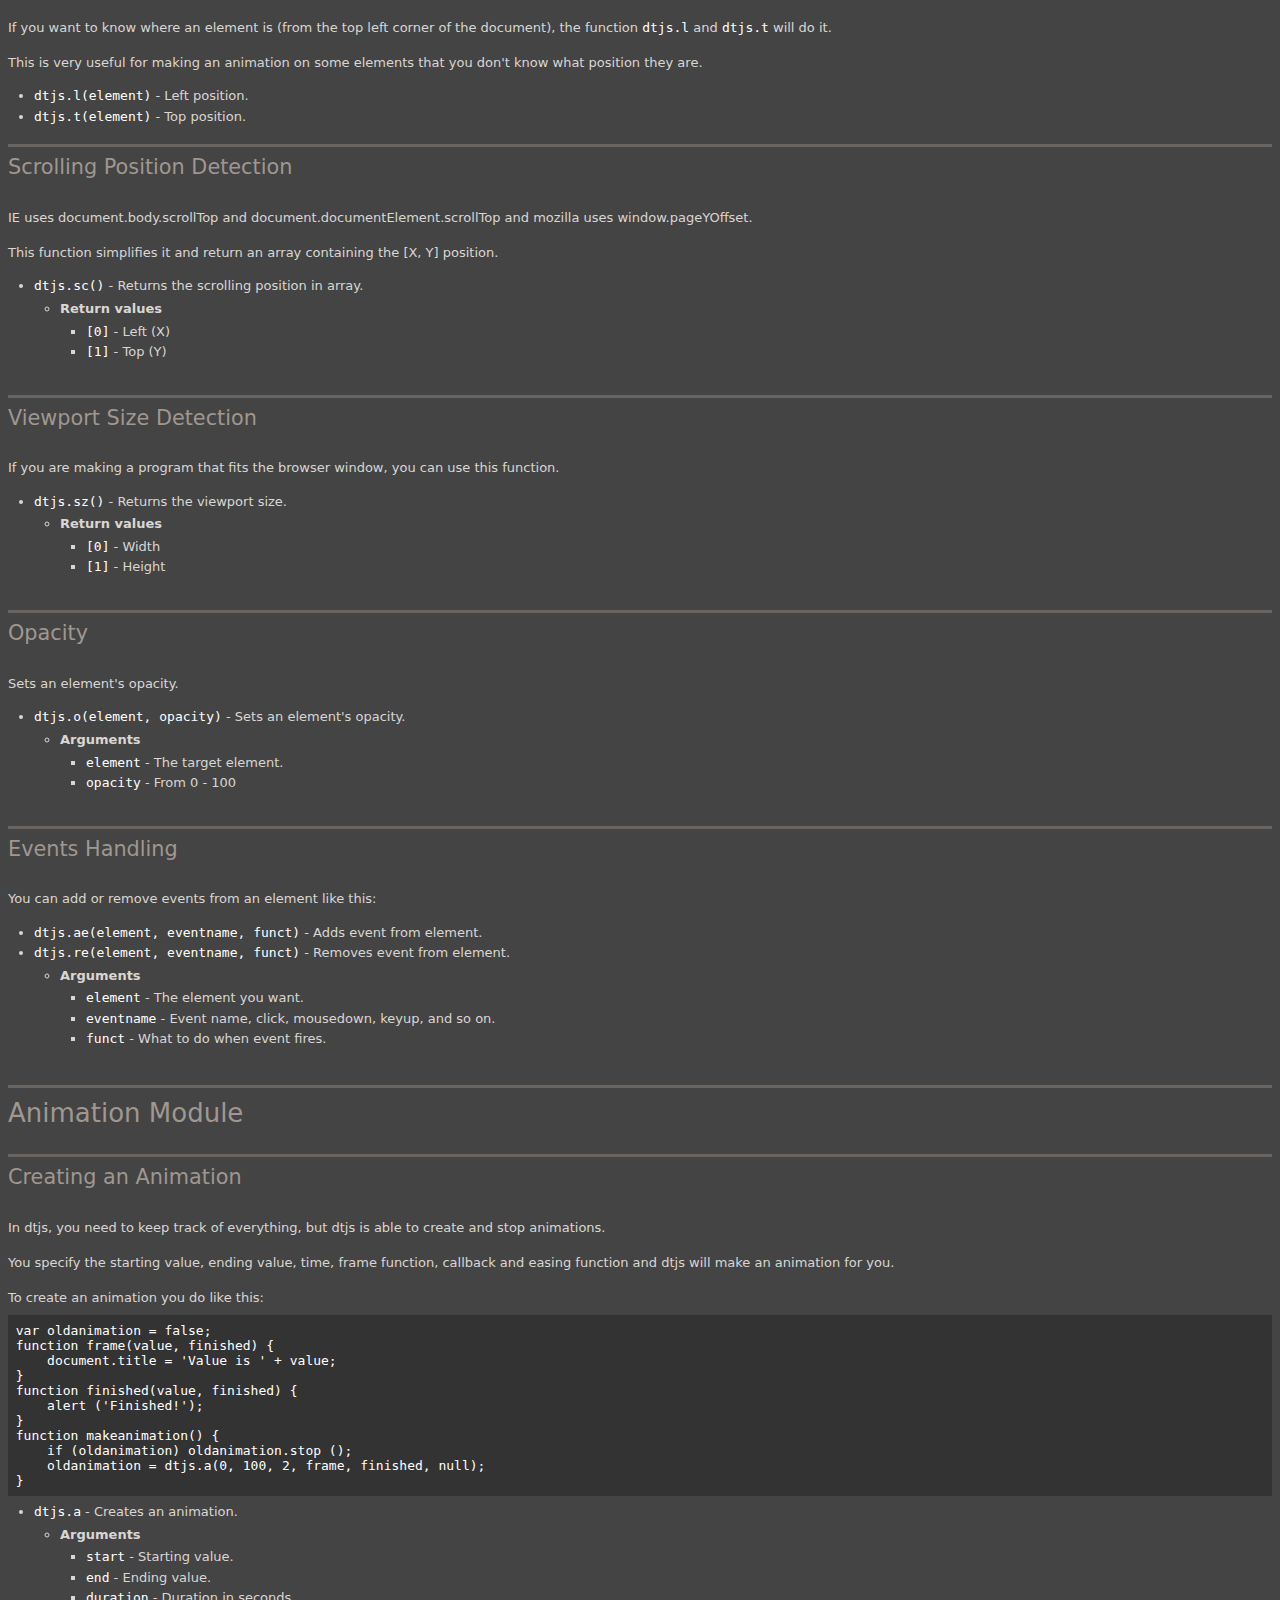
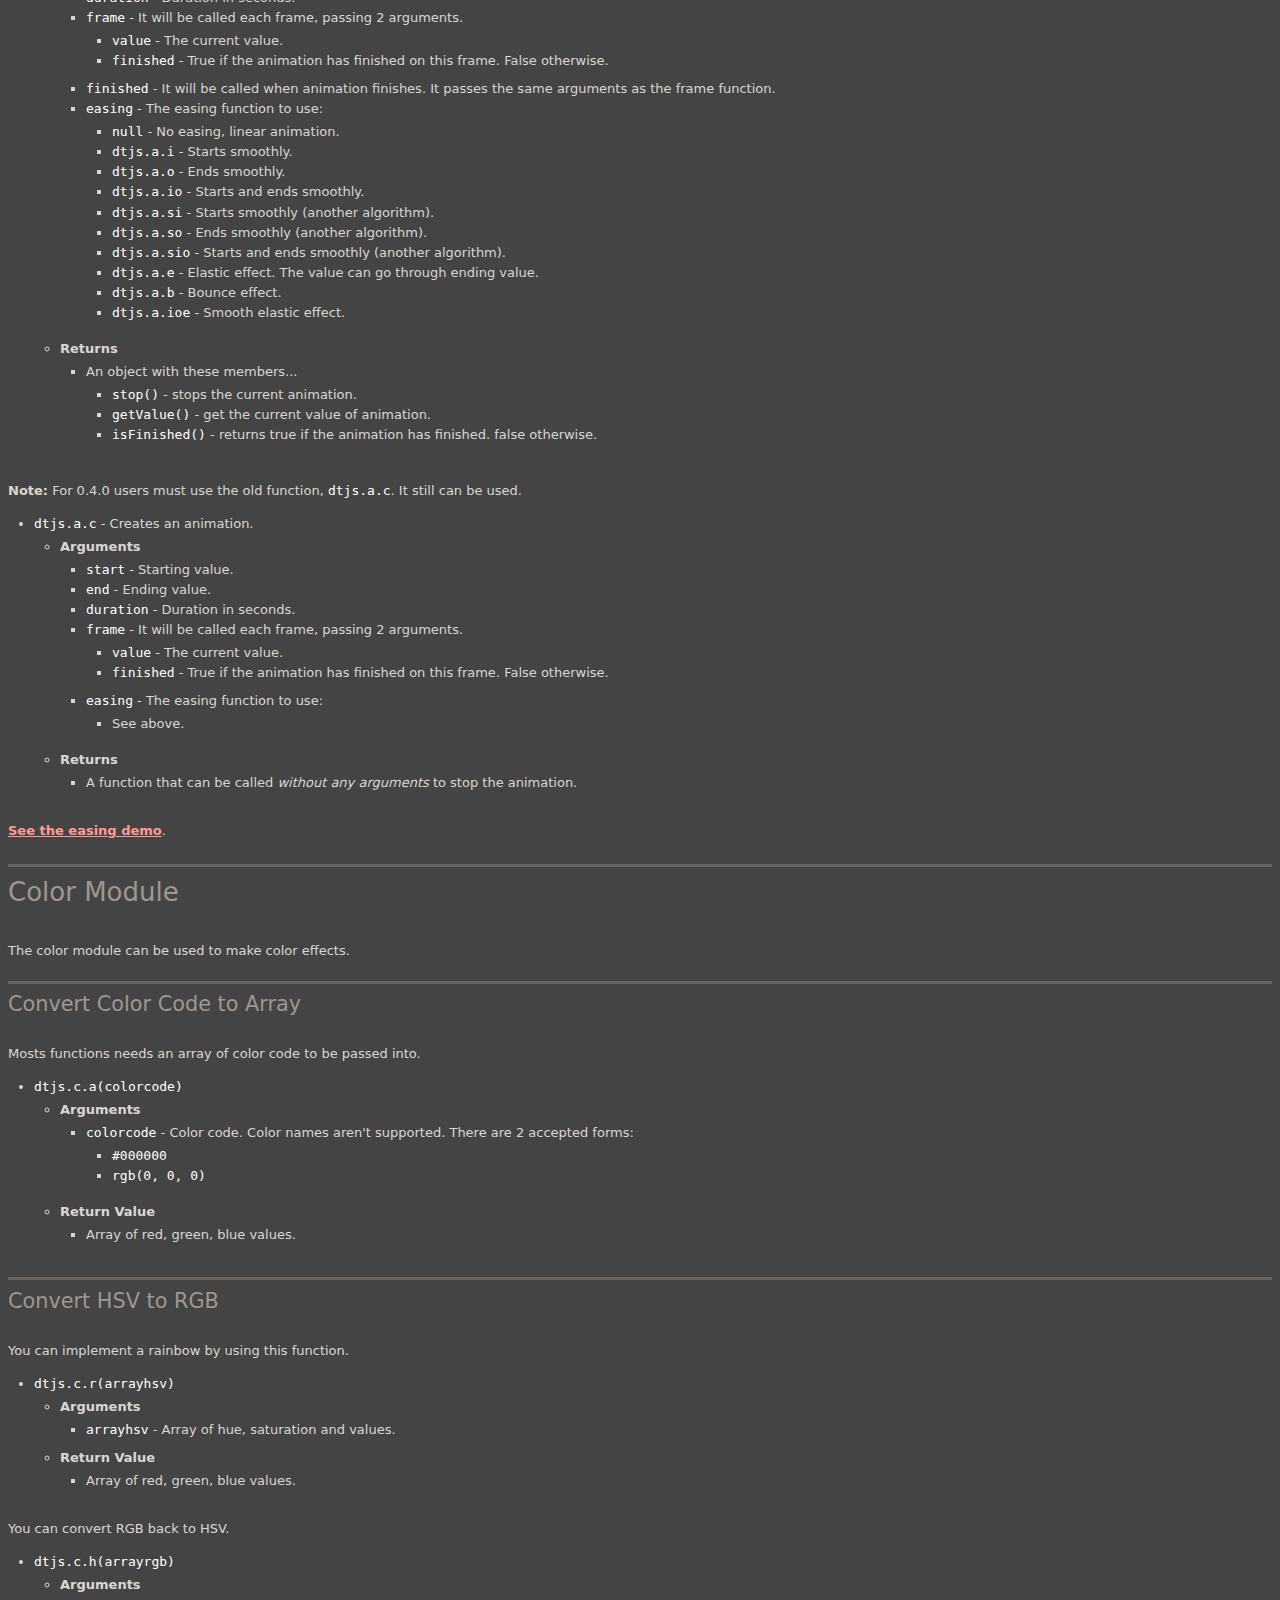
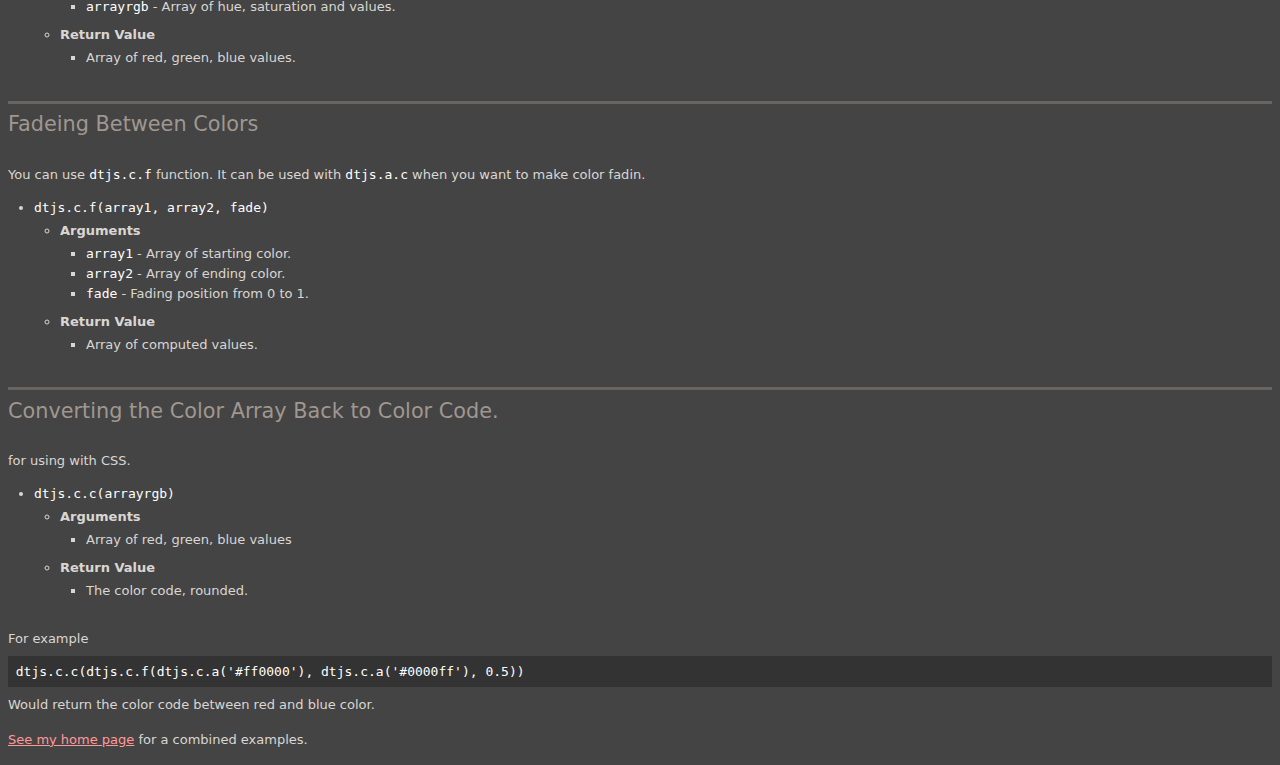
==== commit cbb7e95e: "Link change." ====
--- a/index.html
+++ b/index.html
@@ -5,7 +5,7 @@
 	<link rel="stylesheet" href="css.css" />
 </head>
 <body>
-<div style="text-align: center"><a href="/">Back to dttvb.yi.org</a></div>
+<div style="text-align: center"><a href="http://dt.in.th/">Back to dt.in.th</a></div>
 <h1>DtJS - The animation library!</h1>
 
 <p><strong>Notice:</strong> DtJS is moved to Google Code! Please look at <a href="http://code.google.com/p/dttvb-dtjs/">http://code.google.com/p/dttvb-dtjs/</a> for the latest version.</p>
